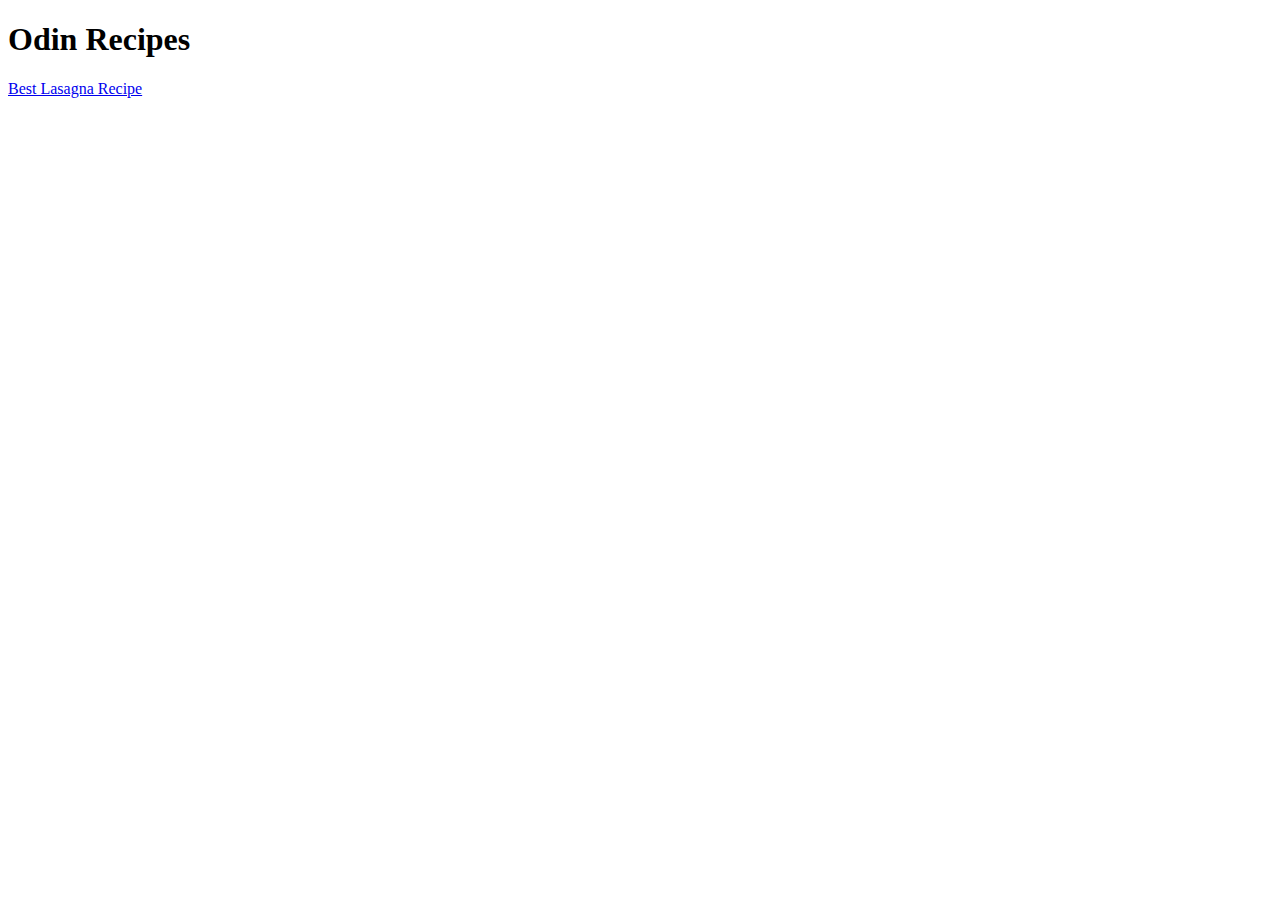
==== index.html @ 42c84789 "Creates First recipe page" ====
<!DOCTYPE html>
<html lang="en">
<head>
    <meta charset="UTF-8">
    <meta name="viewport" content="width=device-width, initial-scale=1.0">
    <title>Document</title>
</head>
<body>
    <h1>Odin Recipes</h1>
    <a href="recipes/Lasagna.html">Best Lasagna Recipe</a> 
</body>
</html>
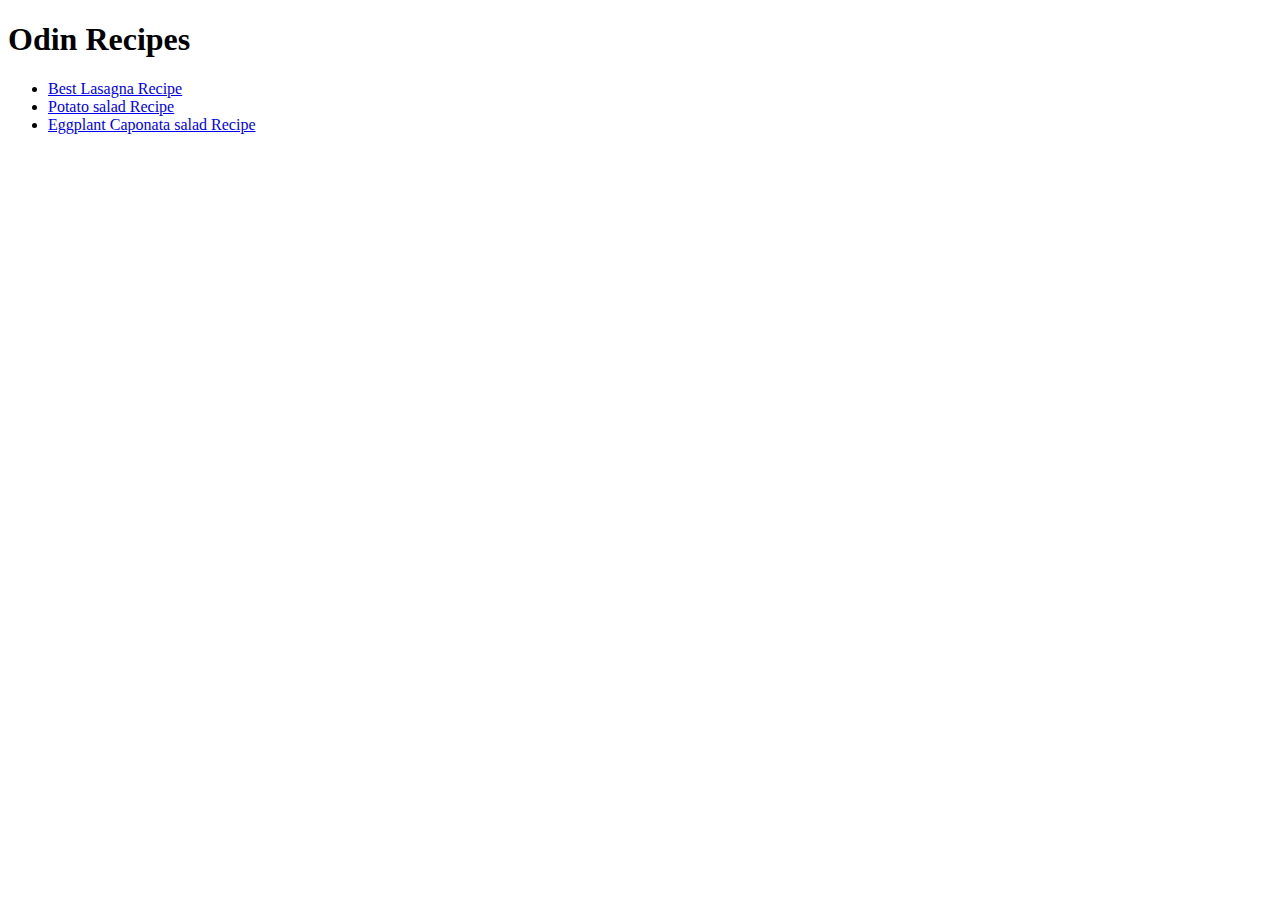
==== commit f9c11f8a: "Creates the two other recipes" ====
--- a/index.html
+++ b/index.html
@@ -7,6 +7,11 @@
 </head>
 <body>
     <h1>Odin Recipes</h1>
-    <a href="recipes/Lasagna.html">Best Lasagna Recipe</a> 
+    <ul>
+        <li><a href="recipes/Lasagna.html">Best Lasagna Recipe</a> </li>
+        <li><a href="recipes/potatosalad.html">Potato salad Recipe</a> </li>
+        <li><a href="recipes/caponata.html">Eggplant Caponata salad Recipe</a> </li>
+    </ul>
+    
 </body>
 </html>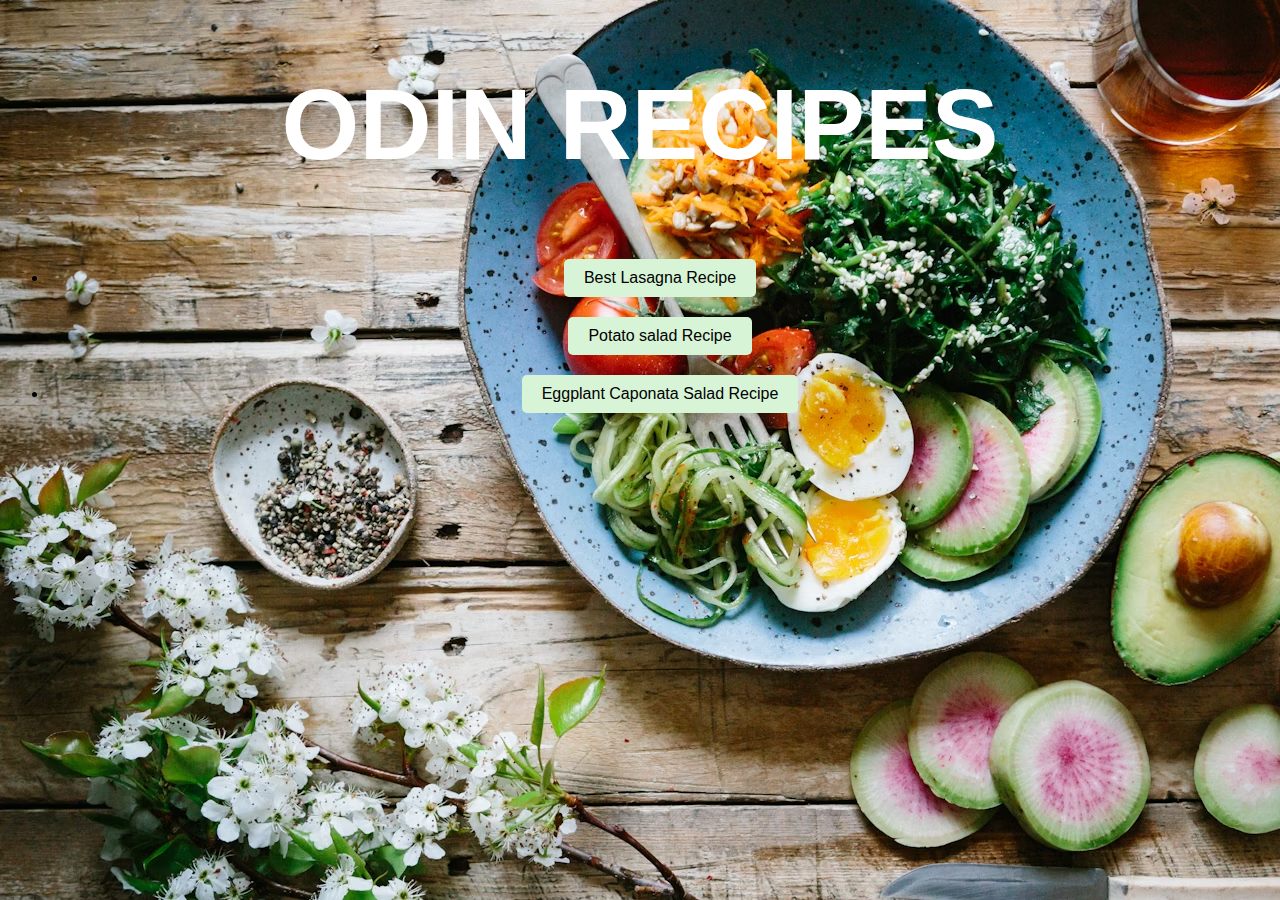
==== commit 8c1808d2: "Styles the html from previous assignment" ====
--- a/index.html
+++ b/index.html
@@ -4,14 +4,17 @@
     <meta charset="UTF-8">
     <meta name="viewport" content="width=device-width, initial-scale=1.0">
     <title>Document</title>
+    <link rel="stylesheet" href="home.css">
 </head>
 <body>
-    <h1>Odin Recipes</h1>
+    <h1 id="page-title">Odin Recipes</h1>
+    <div class = "button-container">
     <ul>
-        <li><a href="recipes/Lasagna.html">Best Lasagna Recipe</a> </li>
-        <li><a href="recipes/potatosalad.html">Potato salad Recipe</a> </li>
-        <li><a href="recipes/caponata.html">Eggplant Caponata salad Recipe</a> </li>
+        <li><a href="recipes/Lasagna.html" class="button">Best Lasagna Recipe</a> </li>
+        <li><a href="recipes/potatosalad.html" class="button">Potato salad Recipe</a> </li>
+        <li><a href="recipes/caponata.html" class="button">Eggplant Caponata Salad Recipe</a> </li>
     </ul>
+    </div>
     
 </body>
 </html>--- a/home.css
+++ b/home.css
@@ -0,0 +1,28 @@
+body{
+    background-color:rgb(255, 255, 255);
+    background-image: url(./images/home.jpeg)
+   
+}
+
+#page-title{
+    text-align: center;
+    font-family: 'Arial Narrow', Arial, sans-serif;
+    text-transform: uppercase;
+    font-size: 100px;
+    color: rgb(255, 255, 255);
+}
+.button-container{
+    text-align: center;
+}
+.button{
+    display: inline-block;
+    padding: 10px 20px;
+    margin: 10px;
+    background-color: rgb(215, 244, 215);
+    text-decoration: none;
+    font-family: Verdana, Geneva, Tahoma, sans-serif;
+    font-size: 16px;
+    border-radius: 5px;
+    color: black;
+}
+
